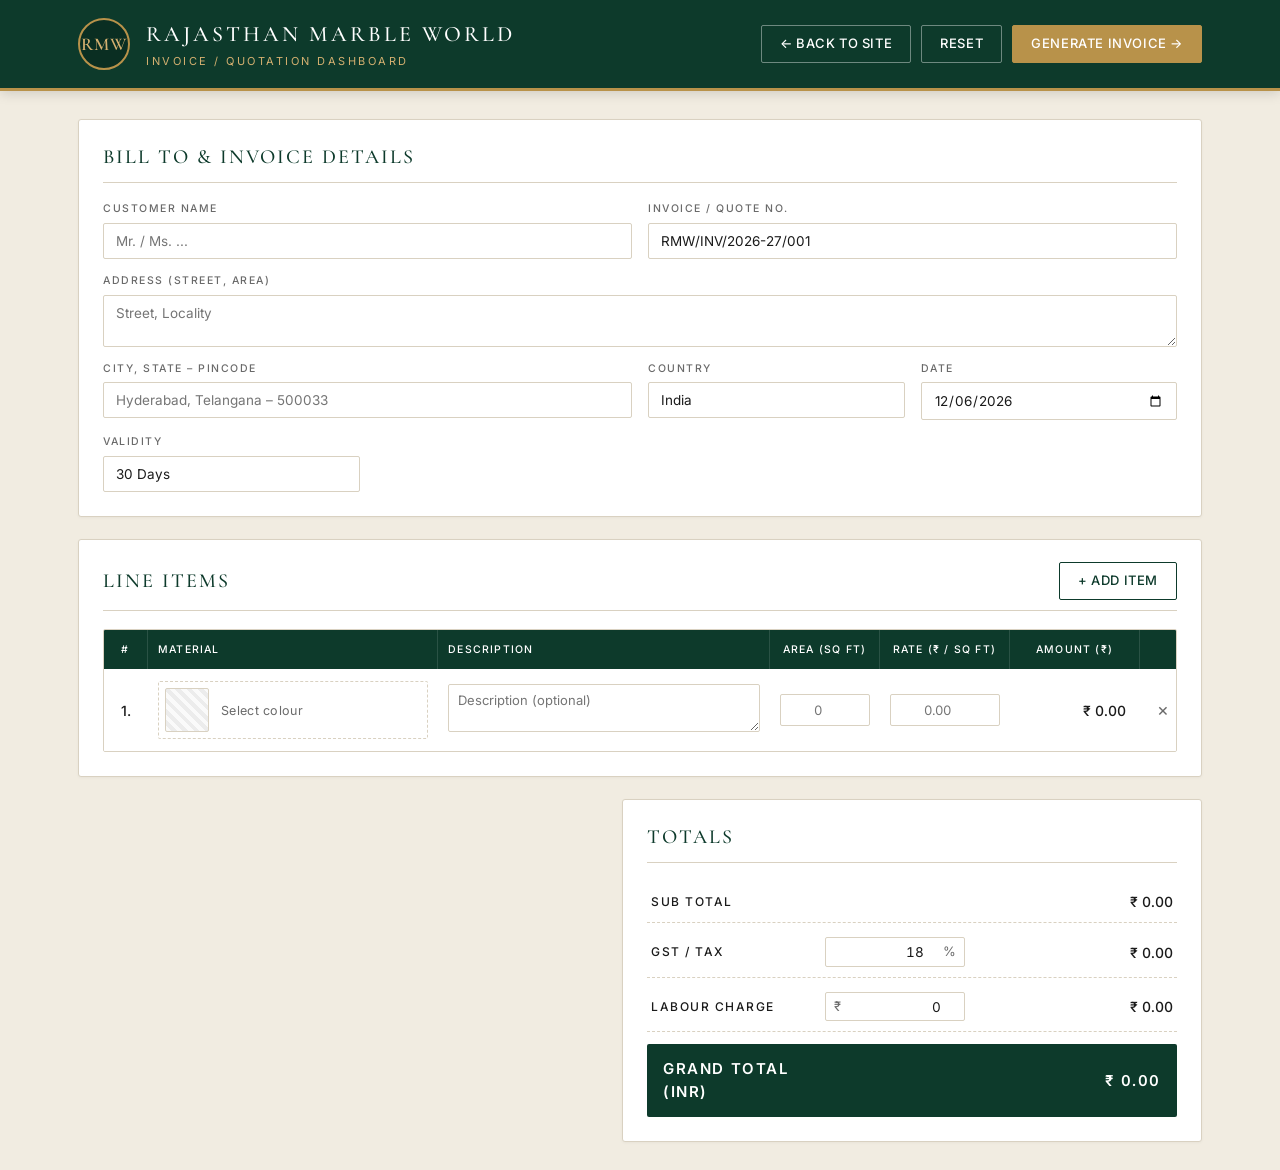
==== quotation.html @ fed0c1af "Initial commit: RMW website + quotation tool Public marketing site (Home / About / Catalog) built on" ====
<!DOCTYPE html>
<html lang="en">
<head>
  <meta charset="UTF-8">
  <meta name="viewport" content="width=device-width, initial-scale=1.0">
  <title>Quotation — Rajasthan Marble World</title>
  <link rel="preconnect" href="https://fonts.googleapis.com">
  <link rel="preconnect" href="https://fonts.gstatic.com" crossorigin>
  <link href="https://fonts.googleapis.com/css2?family=Cormorant+Garamond:wght@300;400;500;600;700&family=Inter:wght@300;400;500;600;700&display=swap" rel="stylesheet">
  <link rel="stylesheet" href="css/dashboard.css">
</head>
<body>

  <header class="dash-header">
    <div class="dash-header-inner">
      <div class="brand">
        <div class="brand-mark">RMW</div>
        <div class="brand-text">
          <div class="brand-title">Rajasthan Marble World</div>
          <div class="brand-sub">Invoice / Quotation Dashboard</div>
        </div>
      </div>
      <div class="header-actions">
        <a href="index.html" class="btn btn-ghost btn-back-site">← Back to site</a>
        <button type="button" class="btn btn-ghost" id="resetBtn">Reset</button>
        <button type="button" class="btn btn-primary" id="generateBtn">Generate Invoice →</button>
      </div>
    </div>
  </header>

  <main class="dash-main">

    <!-- ============ BILL TO + INVOICE META ============ -->
    <section class="card">
      <h2 class="card-title">Bill To &amp; Invoice Details</h2>
      <div class="grid">
        <div class="field span-2">
          <label>Customer Name</label>
          <input type="text" id="customerName" placeholder="Mr. / Ms. ..." />
        </div>
        <div class="field span-2">
          <label>Invoice / Quote No.</label>
          <input type="text" id="invoiceNo" placeholder="RMW/INV/2024-25/058" />
        </div>

        <div class="field span-4">
          <label>Address (street, area)</label>
          <textarea id="customerAddress" rows="2" placeholder="Street, Locality"></textarea>
        </div>

        <div class="field span-2">
          <label>City, State – Pincode</label>
          <input type="text" id="customerCity" placeholder="Hyderabad, Telangana – 500033" />
        </div>
        <div class="field span-1">
          <label>Country</label>
          <input type="text" id="customerCountry" value="India" />
        </div>
        <div class="field span-1">
          <label>Date</label>
          <input type="date" id="invoiceDate" />
        </div>

        <div class="field span-1">
          <label>Validity</label>
          <input type="text" id="invoiceValidity" value="30 Days" />
        </div>
      </div>
    </section>

    <!-- ============ LINE ITEMS ============ -->
    <section class="card">
      <div class="card-title-row">
        <h2 class="card-title">Line Items</h2>
        <button type="button" class="btn btn-outline" id="addRowBtn">+ Add Item</button>
      </div>

      <div class="items-wrap">
        <div class="items-head">
          <div class="col-sr">#</div>
          <div class="col-mat">Material</div>
          <div class="col-desc">Description</div>
          <div class="col-area">Area (sq ft)</div>
          <div class="col-rate">Rate (₹ / sq ft)</div>
          <div class="col-amt">Amount (₹)</div>
          <div class="col-rm"></div>
        </div>
        <div class="items-body" id="itemsBody"></div>
      </div>
    </section>

    <!-- ============ TOTALS ============ -->
    <section class="card totals-card">
      <h2 class="card-title">Totals</h2>
      <div class="totals">
        <div class="totals-row">
          <span class="t-label">Sub Total</span>
          <span class="t-spacer"></span>
          <span class="t-amount" id="subTotal">₹ 0.00</span>
        </div>

        <div class="totals-row totals-row-input">
          <label for="taxPct" class="t-label">GST / Tax</label>
          <span class="t-input">
            <input type="number" id="taxPct" min="0" step="1" value="18" />
            <span class="unit">%</span>
          </span>
          <span class="t-amount" id="taxAmt">₹ 0.00</span>
        </div>

        <div class="totals-row totals-row-input">
          <label for="laborCharge" class="t-label">Labour Charge</label>
          <span class="t-input">
            <span class="unit-prefix">₹</span>
            <input type="number" id="laborCharge" min="0" step="0.01" value="0" />
          </span>
          <span class="t-amount" id="laborAmt">₹ 0.00</span>
        </div>

        <div class="totals-row grand">
          <span class="t-label">Grand Total (INR)</span>
          <span class="t-spacer"></span>
          <span class="t-amount" id="grandTotal">₹ 0.00</span>
        </div>
      </div>
    </section>

  </main>

  <!-- ============ COLOR PICKER MODAL ============ -->
  <div class="modal" id="colorModal" aria-hidden="true">
    <div class="modal-backdrop" data-close-modal></div>
    <div class="modal-panel">
      <div class="modal-head">
        <h3>Select Marble Colour</h3>
        <button type="button" class="modal-close" data-close-modal aria-label="Close">×</button>
      </div>
      <div class="modal-search">
        <input type="text" id="colorSearch" placeholder="Search marble colours..." autocomplete="off" />
        <span class="modal-count" id="modalCount"></span>
      </div>
      <div class="color-grid" id="colorGrid"></div>
    </div>
  </div>

  <!-- ============ ROW TEMPLATE ============ -->
  <template id="rowTpl">
    <div class="item-row">
      <div class="col-sr"><span class="sr">1.</span></div>
      <div class="col-mat">
        <button type="button" class="color-pick">
          <span class="swatch swatch-empty"></span>
          <span class="color-name">Select colour</span>
        </button>
      </div>
      <div class="col-desc">
        <textarea class="desc-input" rows="2" placeholder="Description (optional)"></textarea>
      </div>
      <div class="col-area" data-label="Area (sq ft)">
        <input type="number" class="area-input" min="0" step="0.01" placeholder="0" />
      </div>
      <div class="col-rate" data-label="Rate (₹/sq ft)">
        <input type="number" class="rate-input" min="0" step="0.01" placeholder="0.00" />
      </div>
      <div class="col-amt"><span class="amount">₹ 0.00</span></div>
      <div class="col-rm">
        <button type="button" class="row-remove" aria-label="Remove">×</button>
      </div>
    </div>
  </template>

  <script src="js/colors.js"></script>
  <script src="js/app.js"></script>
</body>
</html>
---- css/dashboard.css ----
/* =============================================================
   Rajasthan Marble World — Dashboard Stylesheet
   Shares colour palette + typography with the printed invoice.
   ============================================================= */

:root {
  --rmw-green: #0d3a2b;
  --rmw-green-deep: #0a2e22;
  --rmw-green-soft: #1a4a39;
  --rmw-gold: #b8924a;
  --rmw-gold-light: #d4b070;
  --rmw-cream: #f5efe3;
  --rmw-ivory: #faf6ee;
  --ink: #1a1a1a;
  --ink-soft: #2a2a2a;
  --muted: #6a6a6a;
  --rule: #d9d1c1;
  --rule-soft: #e8e2d3;
  --bg: #f1ece1;
  --card: #ffffff;
  --danger: #a23a32;
}

* { box-sizing: border-box; margin: 0; padding: 0; }

html, body {
  font-family: 'Inter', -apple-system, BlinkMacSystemFont, sans-serif;
  font-size: 14px;
  line-height: 1.5;
  color: var(--ink);
  background: var(--bg);
  -webkit-font-smoothing: antialiased;
}

input, textarea, select, button { font-family: inherit; color: inherit; }

/* ============ HEADER ============ */
.dash-header {
  background: var(--rmw-green);
  color: #fff;
  border-bottom: 3px solid var(--rmw-gold);
  position: sticky;
  top: 0;
  z-index: 10;
  box-shadow: 0 2px 12px rgba(0,0,0,0.15);
}

.dash-header-inner {
  max-width: 1180px;
  margin: 0 auto;
  padding: 18px 28px;
  display: flex;
  justify-content: space-between;
  align-items: center;
  gap: 16px;
}

.brand { display: flex; align-items: center; gap: 16px; }

.brand-mark {
  width: 52px;
  height: 52px;
  border-radius: 50%;
  background: var(--rmw-green-deep);
  border: 2px solid var(--rmw-gold);
  display: flex;
  align-items: center;
  justify-content: center;
  font-family: 'Cormorant Garamond', serif;
  font-weight: 600;
  font-size: 18px;
  color: var(--rmw-gold-light);
  letter-spacing: 1px;
  flex-shrink: 0;
}

.brand-title {
  font-family: 'Cormorant Garamond', serif;
  font-size: 22px;
  letter-spacing: 3px;
  font-weight: 500;
  text-transform: uppercase;
  color: #fff;
}

.brand-sub {
  font-size: 11px;
  letter-spacing: 2.5px;
  text-transform: uppercase;
  color: var(--rmw-gold-light);
  margin-top: 2px;
}

.header-actions { display: flex; gap: 10px; }

/* ============ BUTTONS ============ */
.btn {
  font-family: 'Inter', sans-serif;
  font-size: 13px;
  font-weight: 500;
  letter-spacing: 0.6px;
  padding: 10px 18px;
  border-radius: 2px;
  border: 1px solid transparent;
  cursor: pointer;
  text-transform: uppercase;
  transition: all 0.15s ease;
  line-height: 1.2;
}

.btn-primary {
  background: var(--rmw-gold);
  color: #fff;
  border-color: var(--rmw-gold);
}
.btn-primary:hover {
  background: var(--rmw-gold-light);
  border-color: var(--rmw-gold-light);
}

.btn-ghost {
  background: transparent;
  color: #fff;
  border-color: rgba(255,255,255,0.4);
}
.btn-ghost:hover {
  background: rgba(255,255,255,0.08);
  border-color: rgba(255,255,255,0.8);
}

.btn-outline {
  background: transparent;
  color: var(--rmw-green);
  border-color: var(--rmw-green);
}
.btn-outline:hover {
  background: var(--rmw-green);
  color: #fff;
}

/* ============ LAYOUT ============ */
.dash-main {
  max-width: 1180px;
  margin: 0 auto;
  padding: 28px;
  display: flex;
  flex-direction: column;
  gap: 22px;
}

.card {
  background: var(--card);
  border: 0.5px solid var(--rule);
  border-radius: 3px;
  padding: 22px 24px 24px;
  box-shadow: 0 1px 3px rgba(0,0,0,0.04);
}

.card-title {
  font-family: 'Cormorant Garamond', serif;
  font-size: 20px;
  letter-spacing: 2px;
  font-weight: 500;
  color: var(--rmw-green);
  text-transform: uppercase;
  padding-bottom: 10px;
  border-bottom: 0.5px solid var(--rule);
  margin-bottom: 18px;
}

.card-title-row {
  display: flex;
  justify-content: space-between;
  align-items: center;
  padding-bottom: 10px;
  border-bottom: 0.5px solid var(--rule);
  margin-bottom: 18px;
}
.card-title-row .card-title {
  padding-bottom: 0;
  border-bottom: none;
  margin-bottom: 0;
}

/* ============ FORM GRID ============ */
.grid {
  display: grid;
  grid-template-columns: repeat(4, 1fr);
  gap: 14px 16px;
}

.field { display: flex; flex-direction: column; gap: 6px; }
.field.span-1 { grid-column: span 1; }
.field.span-2 { grid-column: span 2; }
.field.span-4 { grid-column: span 4; }

.field label {
  font-size: 10.5px;
  letter-spacing: 1.5px;
  text-transform: uppercase;
  font-weight: 500;
  color: var(--muted);
}

.field input,
.field textarea {
  padding: 9px 12px;
  border: 0.5px solid var(--rule);
  border-radius: 2px;
  background: #fff;
  font-size: 13.5px;
  color: var(--ink);
  transition: border-color 0.15s;
}
.field textarea { resize: vertical; min-height: 50px; }

.field input:focus,
.field textarea:focus {
  outline: none;
  border-color: var(--rmw-green);
  box-shadow: 0 0 0 3px rgba(13,58,43,0.08);
}

/* ============ LINE ITEMS TABLE ============ */
.items-wrap {
  border: 0.5px solid var(--rule);
  border-radius: 2px;
  overflow: hidden;
}

.items-head,
.item-row {
  display: grid;
  grid-template-columns: 44px minmax(220px, 1.4fr) minmax(180px, 1.6fr) 110px 130px 130px 36px;
  align-items: center;
}

.items-head {
  background: var(--rmw-green);
  color: #fff;
  font-size: 10.5px;
  letter-spacing: 1.2px;
  text-transform: uppercase;
  font-weight: 500;
}
.items-head > div {
  padding: 12px 10px;
  text-align: center;
  border-right: 0.5px solid rgba(255,255,255,0.12);
}
.items-head .col-mat,
.items-head .col-desc { text-align: left; }
.items-head .col-rm { border-right: none; }

.items-body { background: #fff; }

.item-row {
  border-bottom: 0.5px solid var(--rule-soft);
}
.item-row:last-child { border-bottom: none; }
.item-row > div { padding: 12px 10px; }

.item-row .col-sr { text-align: center; font-weight: 500; color: var(--ink); }
.item-row .col-amt { text-align: right; font-variant-numeric: tabular-nums; padding-right: 14px; font-weight: 500; }
.item-row .col-rm  { text-align: center; }

.area-input,
.rate-input,
.desc-input {
  width: 100%;
  padding: 7px 9px;
  border: 0.5px solid var(--rule);
  border-radius: 2px;
  font-size: 13px;
  background: #fff;
  font-variant-numeric: tabular-nums;
}
.area-input, .rate-input { text-align: center; }
.desc-input { font-variant-numeric: normal; text-align: left; resize: vertical; min-height: 42px; }

.area-input:focus,
.rate-input:focus,
.desc-input:focus {
  outline: none;
  border-color: var(--rmw-green);
  box-shadow: 0 0 0 2px rgba(13,58,43,0.08);
}

/* Color picker button inside row */
.color-pick {
  width: 100%;
  display: flex;
  align-items: center;
  gap: 12px;
  padding: 6px 10px 6px 6px;
  background: #fff;
  border: 0.5px dashed var(--rule);
  border-radius: 2px;
  cursor: pointer;
  text-align: left;
  transition: all 0.15s;
}
.color-pick:hover {
  border-color: var(--rmw-green);
  background: var(--rmw-ivory);
}

.swatch {
  width: 44px;
  height: 44px;
  border-radius: 2px;
  border: 0.5px solid var(--rule);
  background-image:
    radial-gradient(ellipse at 25% 20%, var(--accent, #d9d1c1), transparent 55%),
    radial-gradient(ellipse at 75% 65%, var(--accent, #d9d1c1), transparent 60%),
    linear-gradient(135deg, var(--base, #f5efe3) 0%, var(--base, #f5efe3) 100%);
  flex-shrink: 0;
}
.swatch-empty {
  background-image: none;
  background: repeating-linear-gradient(
    45deg,
    #fafafa,
    #fafafa 4px,
    #ececec 4px,
    #ececec 8px
  );
}

.color-name {
  font-size: 12.5px;
  font-weight: 500;
  letter-spacing: 0.8px;
  text-transform: uppercase;
  color: var(--ink);
}
.color-pick .color-name:empty::before,
.swatch-empty + .color-name {
  color: var(--muted);
  font-weight: 400;
  letter-spacing: 0.3px;
  text-transform: none;
}

.row-remove {
  width: 26px;
  height: 26px;
  border-radius: 50%;
  border: none;
  background: transparent;
  color: var(--muted);
  cursor: pointer;
  font-size: 18px;
  line-height: 1;
  transition: all 0.15s;
}
.row-remove:hover {
  background: var(--danger);
  color: #fff;
}

/* ============ TOTALS ============ */
.totals-card { max-width: 580px; margin-left: auto; }

.totals { display: flex; flex-direction: column; gap: 4px; }

.totals-row {
  display: grid;
  grid-template-columns: 1fr 1fr 1fr;
  align-items: center;
  padding: 10px 4px;
  font-size: 14px;
  border-bottom: 0.5px dashed var(--rule);
}
.totals-row:last-child { border-bottom: none; }

.t-label {
  font-size: 12px;
  letter-spacing: 1.5px;
  text-transform: uppercase;
  font-weight: 500;
  color: var(--ink);
}
.t-spacer {}
.t-amount {
  text-align: right;
  font-variant-numeric: tabular-nums;
  font-weight: 500;
  color: var(--ink);
}

.totals-row-input .t-input {
  display: flex;
  align-items: center;
  gap: 4px;
  border: 0.5px solid var(--rule);
  border-radius: 2px;
  padding: 4px 8px;
  background: #fff;
  max-width: 140px;
}
.totals-row-input input {
  border: none;
  outline: none;
  width: 100%;
  font-size: 13.5px;
  text-align: right;
  font-variant-numeric: tabular-nums;
  background: transparent;
}
.totals-row-input .unit,
.totals-row-input .unit-prefix {
  color: var(--muted);
  font-size: 13px;
}

.totals-row.grand {
  background: var(--rmw-green);
  color: #fff;
  padding: 14px 16px;
  border-radius: 2px;
  margin-top: 8px;
  border-bottom: none;
}
.totals-row.grand .t-label,
.totals-row.grand .t-amount {
  color: #fff;
  font-size: 15px;
  font-weight: 600;
  letter-spacing: 1.6px;
}

/* ============ MODAL: COLOR PICKER ============ */
.modal {
  position: fixed;
  inset: 0;
  display: none;
  z-index: 100;
}
.modal[aria-hidden="false"] { display: block; }

.modal-backdrop {
  position: absolute;
  inset: 0;
  background: rgba(13,58,43,0.55);
  backdrop-filter: blur(2px);
}

.modal-panel {
  position: absolute;
  top: 50%;
  left: 50%;
  transform: translate(-50%, -50%);
  width: min(800px, 92vw);
  max-height: 85vh;
  background: #fff;
  border: 1px solid var(--rmw-gold);
  border-radius: 4px;
  box-shadow: 0 12px 48px rgba(0,0,0,0.3);
  display: flex;
  flex-direction: column;
  overflow: hidden;
}

.modal-head {
  display: flex;
  justify-content: space-between;
  align-items: center;
  background: var(--rmw-green);
  color: #fff;
  padding: 14px 18px;
}
.modal-head h3 {
  font-family: 'Cormorant Garamond', serif;
  font-size: 18px;
  letter-spacing: 2px;
  font-weight: 500;
  text-transform: uppercase;
}
.modal-close {
  background: transparent;
  border: none;
  color: #fff;
  font-size: 26px;
  cursor: pointer;
  line-height: 1;
  padding: 0 6px;
}

.modal-search {
  padding: 14px 18px 8px;
  border-bottom: 0.5px solid var(--rule);
  display: flex;
  align-items: center;
  gap: 12px;
}
.modal-search input {
  flex: 1;
  padding: 9px 12px;
  border: 0.5px solid var(--rule);
  border-radius: 2px;
  font-size: 13.5px;
}
.modal-search input:focus {
  outline: none;
  border-color: var(--rmw-green);
  box-shadow: 0 0 0 3px rgba(13,58,43,0.08);
}
.modal-count {
  font-size: 11px;
  letter-spacing: 1px;
  color: var(--muted);
  text-transform: uppercase;
  white-space: nowrap;
}

.color-grid {
  padding: 14px 18px 20px;
  display: grid;
  grid-template-columns: repeat(auto-fill, minmax(140px, 1fr));
  gap: 10px;
  overflow-y: auto;
  flex: 1;
}

.color-card {
  display: flex;
  flex-direction: column;
  align-items: center;
  gap: 8px;
  padding: 10px 8px;
  border: 0.5px solid var(--rule);
  border-radius: 2px;
  background: #fff;
  cursor: pointer;
  transition: all 0.15s;
  text-align: center;
}
.color-card:hover {
  border-color: var(--rmw-gold);
  background: var(--rmw-ivory);
  transform: translateY(-1px);
  box-shadow: 0 2px 8px rgba(0,0,0,0.06);
}
.color-card .swatch {
  width: 80px;
  height: 80px;
  border-radius: 2px;
}
.color-card .label {
  font-size: 11px;
  letter-spacing: 0.8px;
  font-weight: 500;
  text-transform: uppercase;
  color: var(--ink);
  line-height: 1.3;
}
.color-card.is-selected {
  border-color: var(--rmw-green);
  background: var(--rmw-ivory);
  box-shadow: 0 0 0 2px rgba(13,58,43,0.15);
}

/* ============ "Back to site" button override ============ */
.btn-back-site {
  display: inline-flex;
  align-items: center;
  text-decoration: none;
  white-space: nowrap;
}

/* ============ RESPONSIVE ============ */
/* tablet + small laptop */
@media (max-width: 1024px) {
  .dash-header-inner { padding: 16px 20px; }
  .dash-main { padding: 22px 20px; }

  .grid { grid-template-columns: repeat(2, 1fr); }
  .field.span-4 { grid-column: span 2; }
  .field.span-2 { grid-column: span 2; }
  .field.span-1 { grid-column: span 1; }

  .items-head,
  .item-row {
    grid-template-columns: 40px minmax(180px, 1.2fr) 1fr 90px 100px 110px 32px;
  }
  .items-head > div { font-size: 9.5px; padding: 10px 8px; }
  .item-row > div { padding: 10px 8px; }

  .totals-card { max-width: none; }
}

/* tablet portrait + large phone */
@media (max-width: 820px) {
  .dash-header-inner {
    flex-direction: column;
    align-items: stretch;
    padding: 14px 16px;
    gap: 12px;
  }

  .brand { justify-content: flex-start; }
  .brand-title { font-size: 18px; letter-spacing: 2px; }
  .brand-sub { font-size: 10px; letter-spacing: 1.8px; }
  .brand-mark { width: 44px; height: 44px; font-size: 16px; }

  .header-actions {
    display: grid;
    grid-template-columns: 1fr 1fr;
    gap: 8px;
  }
  .header-actions .btn-primary { grid-column: 1 / -1; }
  .header-actions .btn { padding: 11px 12px; font-size: 12px; letter-spacing: 0.4px; }

  .dash-main { padding: 18px 16px; gap: 16px; }
  .card { padding: 18px 16px; }
  .card-title { font-size: 17px; letter-spacing: 1.6px; }

  /* Switch items into stacked-card layout */
  .items-wrap {
    border: none;
    background: transparent;
  }
  .items-head { display: none; }
  .items-body { background: transparent; display: flex; flex-direction: column; gap: 12px; }

  .item-row {
    display: grid;
    grid-template-columns: auto 1fr auto;
    grid-template-areas:
      "sr   mat  rm"
      "desc desc desc"
      "area rate amt";
    gap: 10px;
    padding: 14px;
    background: #fff;
    border: 0.5px solid var(--rule);
    border-radius: 4px;
    box-shadow: 0 1px 2px rgba(0,0,0,0.03);
  }
  .item-row > div { padding: 0; border: none; }
  .item-row .col-sr {
    grid-area: sr;
    align-self: center;
    background: var(--rmw-green);
    color: #fff;
    width: 28px;
    height: 28px;
    border-radius: 50%;
    display: flex;
    align-items: center;
    justify-content: center;
    font-size: 12px;
    font-weight: 600;
  }
  .item-row .col-sr .sr::after { content: ""; }
  .item-row .col-mat  { grid-area: mat; align-self: center; }
  .item-row .col-desc { grid-area: desc; }
  .item-row .col-area { grid-area: area; }
  .item-row .col-rate { grid-area: rate; }
  .item-row .col-amt {
    grid-area: amt;
    text-align: right;
    align-self: center;
    font-weight: 600;
    font-size: 15px;
    color: var(--rmw-green);
    padding-right: 0;
  }
  .item-row .col-rm { grid-area: rm; align-self: start; justify-self: end; }

  /* Pseudo-labels above each numeric input */
  .item-row .col-area::before,
  .item-row .col-rate::before {
    content: attr(data-label);
    display: block;
    font-size: 9px;
    letter-spacing: 1.4px;
    text-transform: uppercase;
    font-weight: 600;
    color: var(--muted);
    margin-bottom: 4px;
  }

  .color-pick { padding: 6px; }
  .swatch { width: 38px; height: 38px; }
  .color-name { font-size: 12px; }

  .desc-input { min-height: 38px; font-size: 13px; }
  .area-input, .rate-input { padding: 8px 6px; font-size: 13px; }

  .totals-row {
    grid-template-columns: 1.4fr 1fr;
    padding: 10px 2px;
    gap: 8px;
  }
  .totals-row .t-spacer { display: none; }
  .totals-row-input .t-input { max-width: 120px; margin-left: auto; }
  .totals-row.grand { padding: 12px 14px; }
  .totals-row.grand .t-label,
  .totals-row.grand .t-amount { font-size: 14px; letter-spacing: 1.2px; }

  /* Color picker modal — near-fullscreen on mobile */
  .modal-panel {
    width: 100vw;
    height: 100vh;
    max-height: 100vh;
    top: 0;
    left: 0;
    transform: none;
    border-radius: 0;
    border: none;
  }
  .modal-head { padding: 14px 16px; }
  .modal-search { padding: 12px 16px 8px; flex-wrap: wrap; }
  .modal-count { width: 100%; order: 3; padding-top: 4px; }
  .color-grid {
    padding: 12px 14px 24px;
    grid-template-columns: repeat(auto-fill, minmax(110px, 1fr));
    gap: 8px;
  }
  .color-card { padding: 8px 6px; }
  .color-card .swatch { width: 64px; height: 64px; }
  .color-card .label { font-size: 10px; letter-spacing: 0.5px; }
}

/* small phone */
@media (max-width: 480px) {
  .dash-header-inner { padding: 12px 14px; }
  .dash-main { padding: 14px 12px; gap: 14px; }
  .card { padding: 14px 12px; }
  .card-title { font-size: 15px; }
  .card-title-row .btn-outline { padding: 8px 12px; font-size: 11px; }

  .brand-title { font-size: 16px; letter-spacing: 1.5px; }
  .brand-mark { width: 40px; height: 40px; font-size: 14px; }
  .brand-sub { font-size: 9px; }

  .header-actions {
    grid-template-columns: 1fr;
  }
  .header-actions .btn-primary,
  .header-actions .btn-ghost { grid-column: auto; }
  .header-actions .btn { padding: 11px 14px; }

  .item-row {
    grid-template-areas:
      "sr   mat  rm"
      "desc desc desc"
      "area rate ."
      "amt  amt  amt";
    grid-template-columns: auto 1fr auto;
  }
  .item-row .col-amt {
    text-align: right;
    padding-top: 6px;
    border-top: 1px dashed var(--rule-soft);
    margin-top: 2px;
  }

  .totals-row { font-size: 13px; padding: 9px 0; }
  .t-label { font-size: 11px; letter-spacing: 1.2px; }

  .color-grid { grid-template-columns: repeat(2, 1fr); }
  .color-card .swatch { width: 72px; height: 72px; }
}

/* very narrow phones */
@media (max-width: 360px) {
  .brand-text { display: none; }
  .brand { gap: 0; }
}
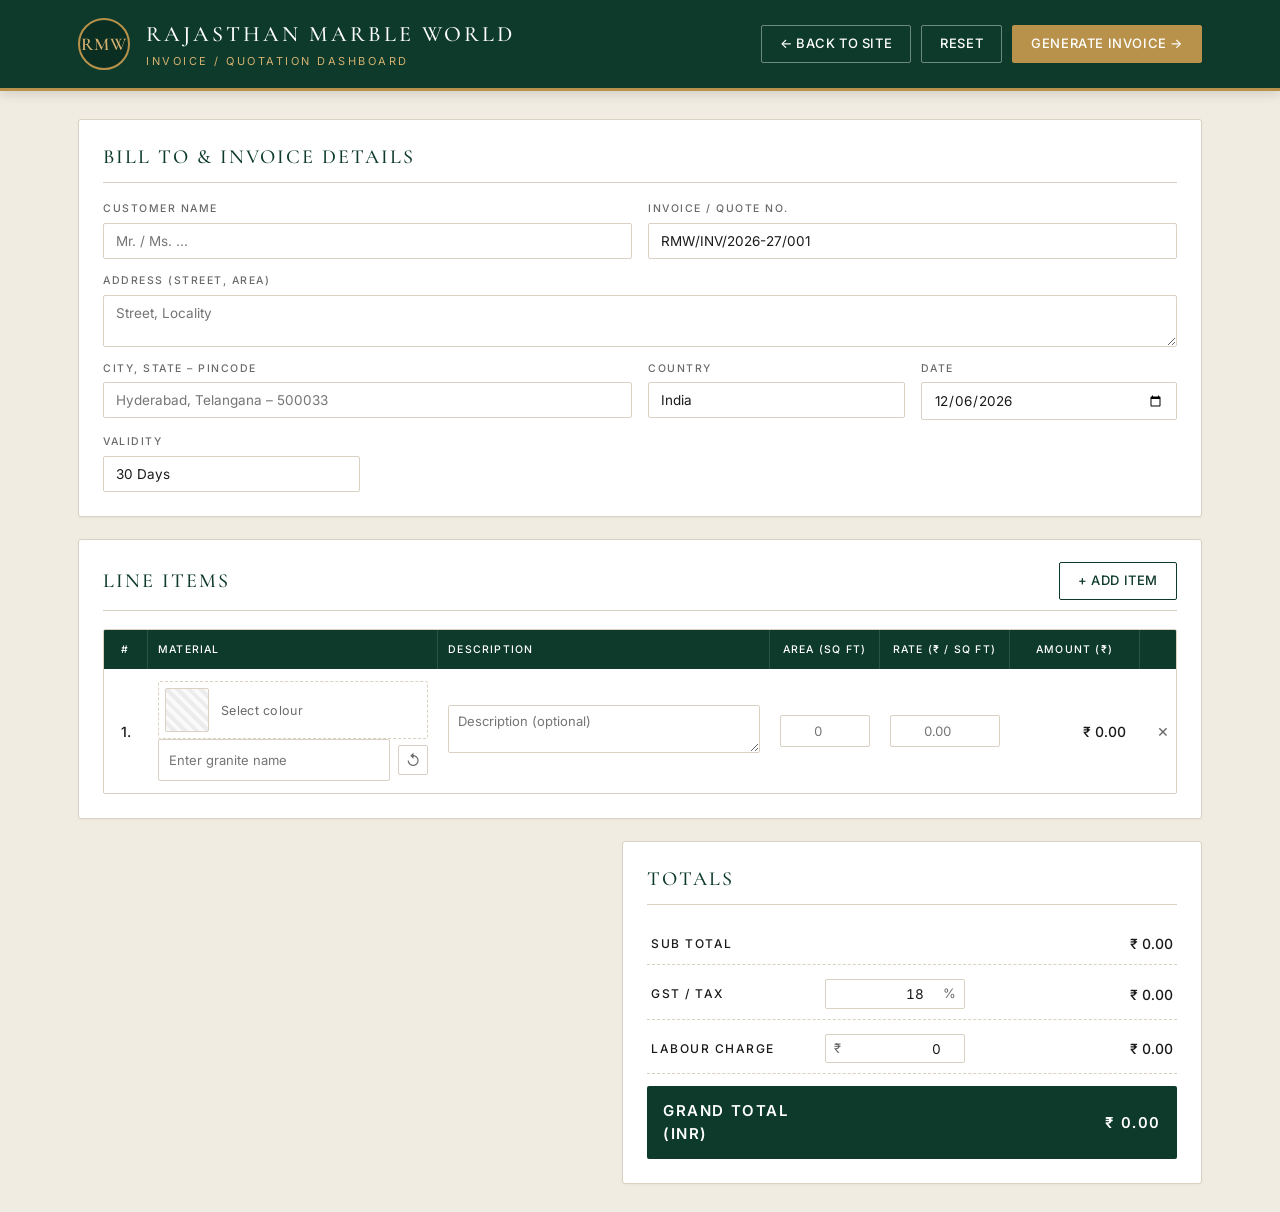
==== commit ceb1cd55: "Add custom-granite option to invoice line items Operators can now bill granites that aren't in the 1" ====
--- a/quotation.html
+++ b/quotation.html
@@ -152,6 +152,10 @@
           <span class="swatch swatch-empty"></span>
           <span class="color-name">Select colour</span>
         </button>
+        <div class="custom-mat" hidden>
+          <input type="text" class="custom-name-input" placeholder="Enter granite name" />
+          <button type="button" class="custom-revert" title="Pick from catalogue">↺</button>
+        </div>
       </div>
       <div class="col-desc">
         <textarea class="desc-input" rows="2" placeholder="Description (optional)"></textarea>
--- a/css/dashboard.css
+++ b/css/dashboard.css
@@ -342,6 +342,47 @@
   text-transform: none;
 }
 
+/* Custom granite material entry (replaces the colour picker on the row) */
+.custom-mat {
+  display: flex;
+  align-items: center;
+  gap: 8px;
+}
+.custom-name-input {
+  flex: 1;
+  min-width: 0;
+  padding: 12px 10px;
+  border: 0.5px solid var(--rule);
+  border-radius: 2px;
+  font-family: inherit;
+  font-size: 13px;
+  color: var(--ink);
+  background: #fff;
+}
+.custom-name-input:focus {
+  outline: none;
+  border-color: var(--rmw-green);
+  box-shadow: 0 0 0 2px rgba(13,58,43,0.08);
+}
+.custom-revert {
+  flex-shrink: 0;
+  width: 30px;
+  height: 30px;
+  border-radius: 2px;
+  border: 0.5px solid var(--rule);
+  background: #fff;
+  color: var(--muted);
+  cursor: pointer;
+  font-size: 15px;
+  line-height: 1;
+  transition: all 0.15s;
+}
+.custom-revert:hover {
+  border-color: var(--rmw-green);
+  color: var(--rmw-green);
+  background: var(--rmw-ivory);
+}
+
 .row-remove {
   width: 26px;
   height: 26px;
@@ -561,6 +602,32 @@
   box-shadow: 0 0 0 2px rgba(13,58,43,0.15);
 }
 
+/* "Custom granite" action card — reads as an action, not a swatch */
+.color-card--custom {
+  justify-content: center;
+  border-style: dashed;
+  border-color: var(--rmw-green);
+  background: var(--rmw-ivory);
+  min-height: 80px;
+}
+.color-card--custom:hover {
+  border-color: var(--rmw-green);
+  background: #fff;
+}
+.color-card--custom .custom-card-icon {
+  font-size: 26px;
+  line-height: 1;
+}
+.color-card--custom .label {
+  color: var(--rmw-green);
+}
+.color-card--custom .label small {
+  font-weight: 400;
+  text-transform: none;
+  letter-spacing: 0.3px;
+  color: var(--muted);
+}
+
 /* ============ "Back to site" button override ============ */
 .btn-back-site {
   display: inline-flex;
@@ -592,6 +659,19 @@
 
 /* tablet portrait + large phone */
 @media (max-width: 820px) {
+  /* iOS Safari auto-zooms when an input/textarea has font-size < 16px
+     when the field is focused. Bumping all form controls to 16px on
+     mobile prevents the page from zooming in on tap. */
+  .field input,
+  .field textarea,
+  .area-input,
+  .rate-input,
+  .desc-input,
+  .modal-search input,
+  .totals-row-input input {
+    font-size: 16px;
+  }
+
   .dash-header-inner {
     flex-direction: column;
     align-items: stretch;
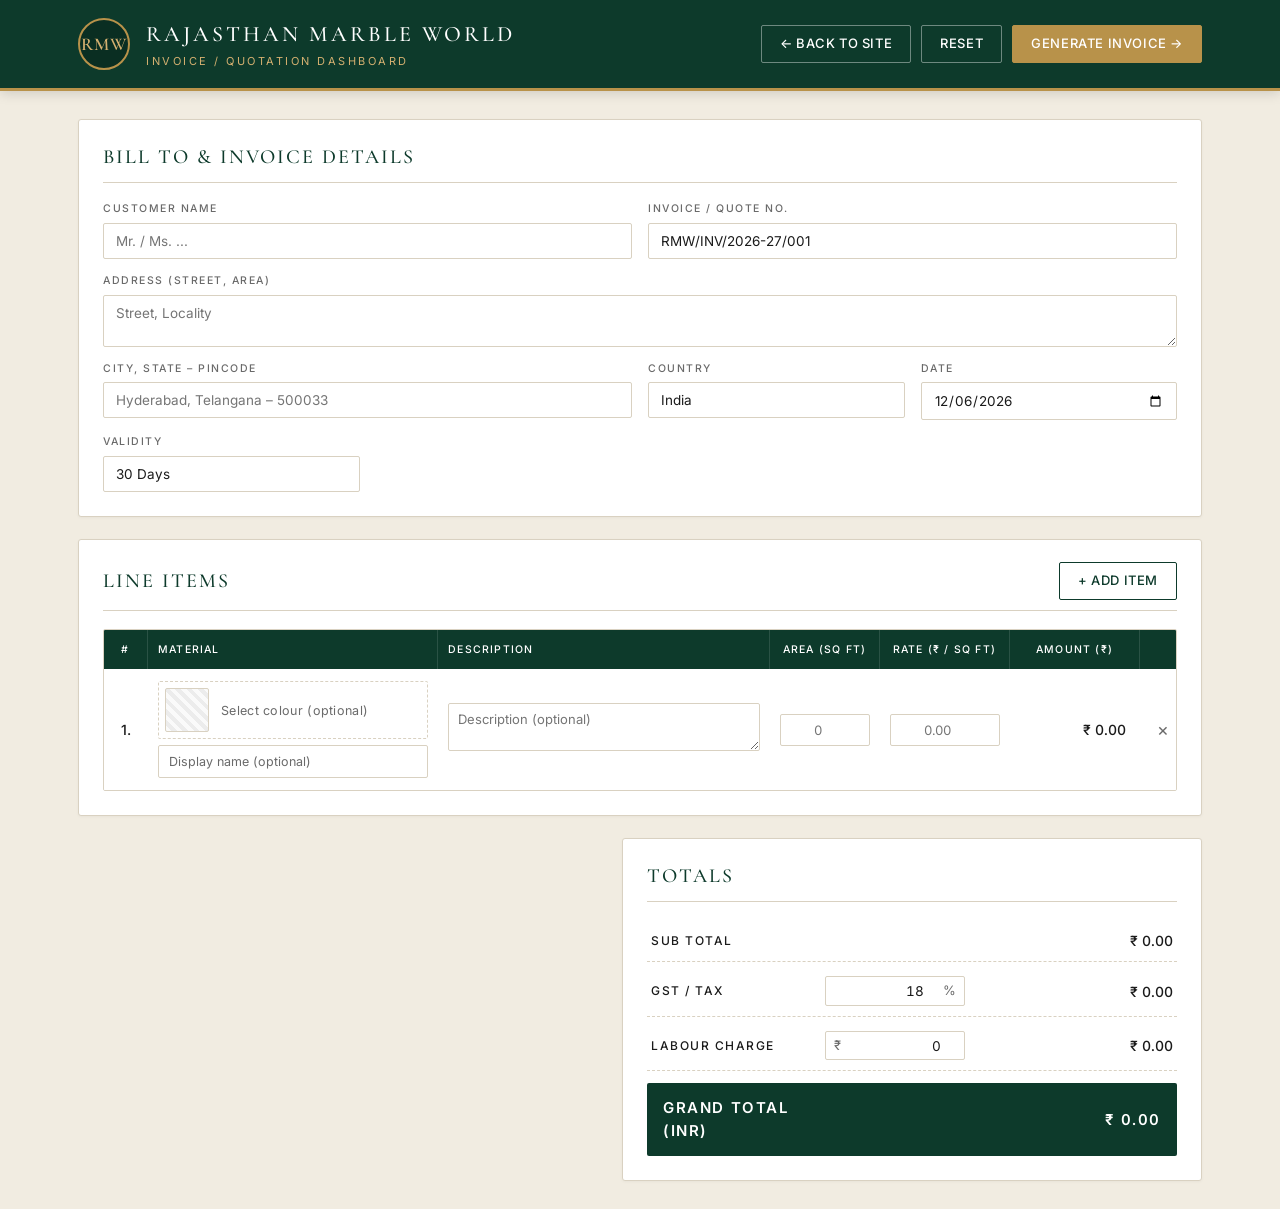
==== commit b17c40c9: "Add per-row display-name override; unify custom-granite into name box Each line item now has an alwa" ====
--- a/quotation.html
+++ b/quotation.html
@@ -150,12 +150,9 @@
       <div class="col-mat">
         <button type="button" class="color-pick">
           <span class="swatch swatch-empty"></span>
-          <span class="color-name">Select colour</span>
+          <span class="color-name">Select colour (optional)</span>
         </button>
-        <div class="custom-mat" hidden>
-          <input type="text" class="custom-name-input" placeholder="Enter granite name" />
-          <button type="button" class="custom-revert" title="Pick from catalogue">↺</button>
-        </div>
+        <input type="text" class="mat-name-input" placeholder="Display name (optional)" />
       </div>
       <div class="col-desc">
         <textarea class="desc-input" rows="2" placeholder="Description (optional)"></textarea>
--- a/css/dashboard.css
+++ b/css/dashboard.css
@@ -342,45 +342,25 @@
   text-transform: none;
 }
 
-/* Custom granite material entry (replaces the colour picker on the row) */
-.custom-mat {
-  display: flex;
-  align-items: center;
-  gap: 8px;
-}
-.custom-name-input {
-  flex: 1;
-  min-width: 0;
-  padding: 12px 10px;
+/* Optional display-name override, sits under the colour picker on each row */
+.mat-name-input {
+  width: 100%;
+  margin-top: 6px;
+  padding: 8px 10px;
   border: 0.5px solid var(--rule);
   border-radius: 2px;
   font-family: inherit;
-  font-size: 13px;
+  font-size: 12.5px;
   color: var(--ink);
   background: #fff;
 }
-.custom-name-input:focus {
+.mat-name-input::placeholder {
+  color: var(--muted);
+}
+.mat-name-input:focus {
   outline: none;
   border-color: var(--rmw-green);
   box-shadow: 0 0 0 2px rgba(13,58,43,0.08);
-}
-.custom-revert {
-  flex-shrink: 0;
-  width: 30px;
-  height: 30px;
-  border-radius: 2px;
-  border: 0.5px solid var(--rule);
-  background: #fff;
-  color: var(--muted);
-  cursor: pointer;
-  font-size: 15px;
-  line-height: 1;
-  transition: all 0.15s;
-}
-.custom-revert:hover {
-  border-color: var(--rmw-green);
-  color: var(--rmw-green);
-  background: var(--rmw-ivory);
 }
 
 .row-remove {
@@ -600,32 +580,6 @@
   border-color: var(--rmw-green);
   background: var(--rmw-ivory);
   box-shadow: 0 0 0 2px rgba(13,58,43,0.15);
-}
-
-/* "Custom granite" action card — reads as an action, not a swatch */
-.color-card--custom {
-  justify-content: center;
-  border-style: dashed;
-  border-color: var(--rmw-green);
-  background: var(--rmw-ivory);
-  min-height: 80px;
-}
-.color-card--custom:hover {
-  border-color: var(--rmw-green);
-  background: #fff;
-}
-.color-card--custom .custom-card-icon {
-  font-size: 26px;
-  line-height: 1;
-}
-.color-card--custom .label {
-  color: var(--rmw-green);
-}
-.color-card--custom .label small {
-  font-weight: 400;
-  text-transform: none;
-  letter-spacing: 0.3px;
-  color: var(--muted);
 }
 
 /* ============ "Back to site" button override ============ */
